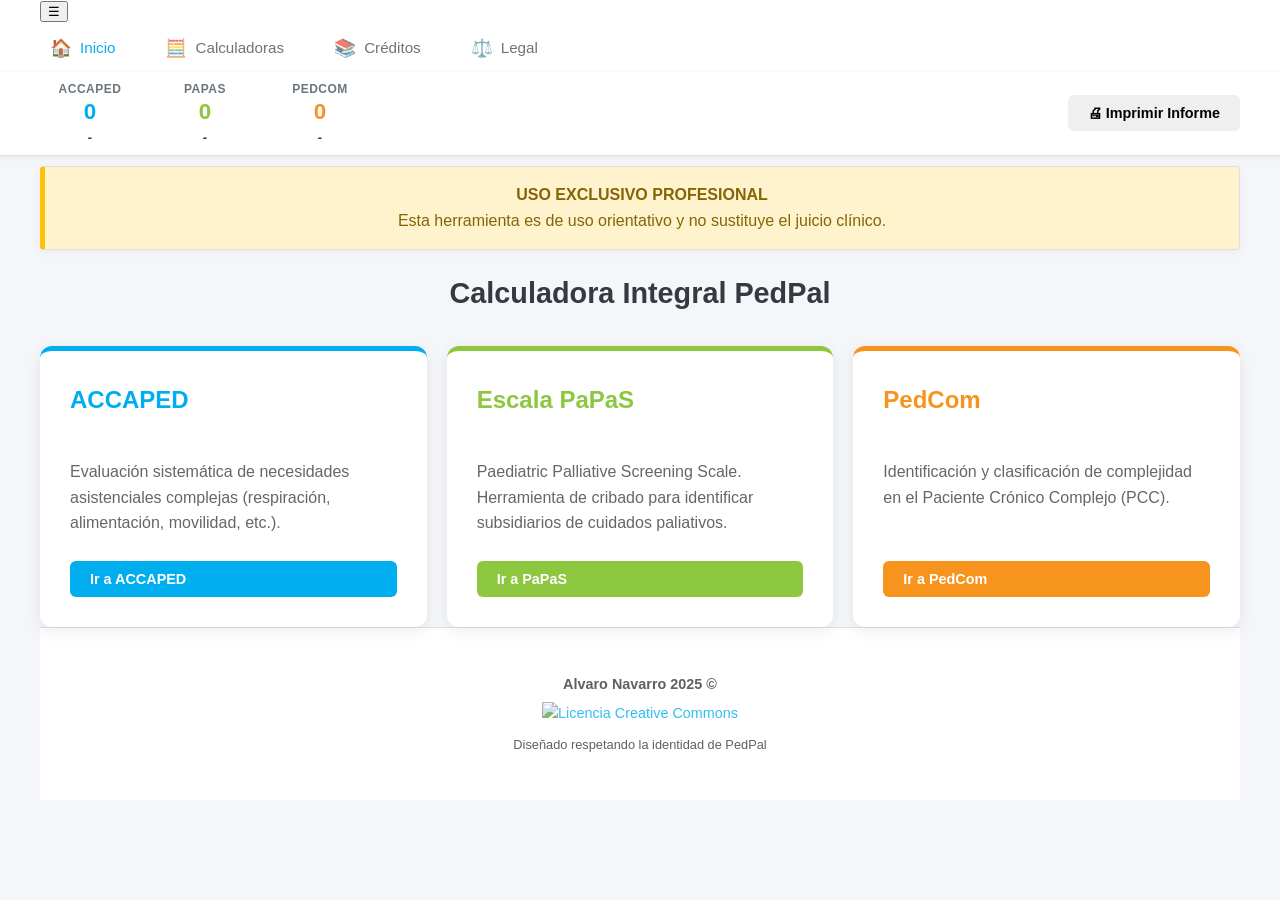
==== index.html @ 94ea48de "feat: Renovación completa de PedPal (Dashboard, Layout, Reportes)" ====
<!DOCTYPE html>
<html lang="es">

<head>
    <meta charset="UTF-8">
    <meta name="viewport" content="width=device-width, initial-scale=1.0">
    <title>Calculadora Integral PedPal</title>
    <link rel="stylesheet" href="css/style.css">
</head>

<body>

    <header class="main-header">
        <nav>
            <button class="mobile-toggle" id="menu-toggle">☰</button>
            <ul class="nav-menu">
                <li><a class="nav-link active" data-target="home"><span class="nav-icon">🏠</span> Inicio</a></li>
                <li><a class="nav-link" data-target="calculator"><span class="nav-icon">🧮</span> Calculadoras</a></li>
                <li><a class="nav-link" data-target="credits"><span class="nav-icon">📚</span> Créditos</a></li>
                <li><a class="nav-link" data-target="legal"><span class="nav-icon">⚖️</span> Legal</a></li>
            </ul>
        </nav>
    </header>

    <div class="app-container">
        <!-- TOP DASHBOARD (Replacing Sidebar) -->
        <div class="dashboard-bar">
            <div class="dash-item">
                <span class="dash-label">ACCAPED</span>
                <span class="dash-value" id="dash-acca-score">0</span>
                <span class="dash-interp" id="dash-acca-interp">-</span>
            </div>
            <div class="dash-item">
                <span class="dash-label">PaPaS</span>
                <span class="dash-value" id="dash-papas-score">0</span>
                <span class="dash-interp" id="dash-papas-interp">-</span>
            </div>
            <div class="dash-item">
                <span class="dash-label">PedCom</span>
                <span class="dash-value" id="dash-pedcom-score">0</span>
                <span class="dash-interp" id="dash-pedcom-interp">-</span>
            </div>
            <div class="dash-item action">
                <button class="btn btn-sm btn-light" onclick="printReport()">🖨 Imprimir Informe</button>
            </div>
        </div>
        <main class="main-content">

            <!-- SECTION: HOME -->
            <section id="home" class="section-container active">
                <div class="card disclaimer-box" style="text-align: center;">
                    <strong>USO EXCLUSIVO PROFESIONAL</strong><br>
                    Esta herramienta es de uso orientativo y no sustituye el juicio clínico.
                </div>

                <h1 class="page-title" style="text-align: center; margin-bottom: 30px;">Calculadora Integral PedPal</h1>

                <div class="home-grid">
                    <!-- Card 1 -->
                    <div class="scale-card acca">
                        <h3>ACCAPED</h3>
                        <p>Evaluación sistemática de necesidades asistenciales complejas (respiración, alimentación,
                            movilidad, etc.).</p>
                        <button class="btn btn-primary" onclick="goToScale('acca')">Ir a ACCAPED</button>
                    </div>

                    <!-- Card 2 -->
                    <div class="scale-card papas">
                        <h3>Escala PaPaS</h3>
                        <p>Paediatric Palliative Screening Scale. Herramienta de cribado para identificar subsidiarios
                            de cuidados paliativos.</p>
                        <button class="btn btn-success" onclick="goToScale('papas')">Ir a PaPaS</button>
                    </div>

                    <!-- Card 3 -->
                    <div class="scale-card pedcom">
                        <h3>PedCom</h3>
                        <p>Identificación y clasificación de complejidad en el Paciente Crónico Complejo (PCC).</p>
                        <button class="btn btn-primary" style="background-color: var(--warning); border:none;"
                            onclick="goToScale('pedcom')">Ir a PedCom</button>
                    </div>
                </div>
            </section>

            <!-- SECTION: CALCULATOR -->
            <section id="calculator" class="section-container">
                <h1 class="page-title">Calculadora Integral</h1>

                <!-- PATIENT DATA -->
                <div class="patient-form">
                    <div class="form-group">
                        <label>Nombre del Paciente</label>
                        <input type="text" id="pt_name" placeholder="Nombre o Iniciales">
                    </div>
                    <div class="form-group">
                        <label>NHC / ID</label>
                        <input type="text" id="pt_id" placeholder="Nº Historia Clínica">
                    </div>
                    <div class="form-group">
                        <label>Fecha Nacimiento</label>
                        <input type="date" id="pt_dob">
                    </div>
                    <div class="form-group">
                        <label>Evaluador</label>
                        <input type="text" id="evaluator" placeholder="Nombre del profesional">
                    </div>
                    <div class="form-group">
                        <label>Fecha Evaluación</label>
                        <input type="date" id="eval_date">
                    </div>
                </div>

                <!-- TABS -->
                <div class="calc-tabs">
                    <button class="calc-tab-btn active" data-target="acca">ACCA PED</button>
                    <button class="calc-tab-btn" data-target="papas">Escala PaPaS</button>
                    <button class="calc-tab-btn" data-target="pedcom">PedCom Ampliada</button>
                </div>

                <!-- CONTENT: ACCA -->
                <div id="acca-wrapper" class="calc-content active">
                    <div id="acca-view"></div>

                    <!-- Report Footer ACCA -->
                    <div id="acca-report-footer" class="report-result-box" style="display:none;">
                        <h4>Resultado ACCAPED</h4>
                        <div class="report-score" id="report-acca-score">-</div>
                        <div class="report-interp" id="report-acca-interp">-</div>
                    </div>

                    <div class="actions" style="margin-top: 20px; justify-content: flex-end;">
                        <button class="btn btn-secondary" onclick="resetScale('acca')">Limpiar ACCA</button>
                    </div>
                </div>

                <!-- CONTENT: PaPaS -->
                <div id="papas-wrapper" class="calc-content">
                    <div id="papas-view"></div>

                    <!-- Report Footer PaPaS -->
                    <div id="papas-report-footer" class="report-result-box" style="display:none;">
                        <h4>Resultado PaPaS</h4>
                        <div class="report-score" id="report-papas-score">-</div>
                        <div class="report-interp" id="report-papas-interp">-</div>
                    </div>

                    <div class="actions" style="margin-top: 20px; justify-content: flex-end;">
                        <button class="btn btn-secondary" onclick="resetScale('papas')">Limpiar PaPaS</button>
                    </div>
                </div>

                <!-- CONTENT: PedCom -->
                <div id="pedcom-wrapper" class="calc-content">
                    <div id="pedcom-phase1"></div>

                    <div id="phase-2-container">
                        <div class="phase-notice">
                            PACIENTE IDENTIFICADO COMO CRÓNICO COMPLEJO (Puntuación ≥ 6.5).<br>
                            Complete los siguientes ítems para establecer el grado de complejidad.
                        </div>
                        <div id="pedcom-phase2"></div>
                    </div>

                    <!-- Report Footer PedCom -->
                    <div id="pedcom-report-footer" class="report-result-box" style="display:none;">
                        <h4>Resultado PedCom</h4>
                        <div class="report-score" id="report-pedcom-score">-</div>
                        <div class="report-interp" id="report-pedcom-interp">-</div>
                    </div>

                    <div class="actions" style="margin-top: 20px; justify-content: flex-end;">
                        <button class="btn btn-secondary" onclick="resetScale('pedcom')">Limpiar PedCom</button>
                    </div>
                </div>

                <!-- Disclamer in calculator -->
                <div style="margin-top: 30px; font-size: 0.8rem; color: #999; text-align: center;">
                    * Los resultados de estas calculadoras son orientativos y deben ser interpretados por un profesional
                    sanitario en el contexto clínico del paciente.
                </div>

            </section>

            <!-- SECTION: CREDITS -->
            <section id="credits" class="section-container">
                <h1 class="page-title">Créditos y Bibliografía</h1>
                <div class="card">
                    <h3>Bibliografía</h3>
                    <ul class="credits-list">
                        <li>
                            <strong>ACCAPED:</strong> Benini F, et al. <em>"Accertamento dei bisogni
                                Clinico-Assistenziali Complessi in PEDiatria"</em>. Validación italiana de herramienta
                            de evaluación de complejidad asistencial.
                        </li>
                        <li>
                            <strong>PaPaS Scale:</strong> Bergstraesser E, et al. <em>"Paediatric Palliative Screening
                                Scale (PaPaS Scale): Assessment of palliative care needs in children with life-limiting
                                diseases"</em>.
                        </li>
                        <li>
                            <strong>PedCom Ampliada:</strong> Basado en tesis doctoral y publicaciones en <em>Anales de
                                Pediatría</em> sobre la identificación y clasificación de pacientes crónicos complejos
                            pediátricos.
                        </li>
                    </ul>

                    <hr style="border: 0; border-top: 1px solid var(--border); margin: 20px 0;">

                    <h3>Licencia</h3>
                    <p>Esta aplicación es una obra derivada para uso profesional y docente.</p>
                    <p>
                        <a rel="license" href="http://creativecommons.org/licenses/by-nc/4.0/">
                            <img alt="Licencia de Creative Commons" style="border-width:0"
                                src="https://i.creativecommons.org/l/by-nc/4.0/88x31.png" />
                        </a><br />
                        Este obra está bajo una <a rel="license"
                            href="http://creativecommons.org/licenses/by-nc/4.0/">licencia de Creative Commons
                            Reconocimiento-NoComercial 4.0 Internacional</a>.
                    </p>
                    <p><strong>Autor de la adaptación digital:</strong> Alvaro Navarro</p>
                </div>
            </section>

            <!-- SECTION: LEGAL -->
            <section id="legal" class="section-container">
                <h1 class="page-title">Aviso Legal y Clínico</h1>
                <div class="card disclaimer-box">
                    <strong>AVISO IMPORTANTE:</strong>
                    <p style="margin-bottom: 0;">El uso de esta aplicación está destinado exclusivamente a profesionales
                        sanitarios. La información y los cálculos proporcionados tienen carácter meramente orientativo y
                        no sustituyen en ningún caso el juicio clínico profesional ni el diagnóstico médico. El autor no
                        se hace responsable del uso inadecuado de esta herramienta ni de las decisiones clínicas tomadas
                        en base a sus resultados.</p>
                </div>
                <div class="card">
                    <h3>Identidad Corporativa</h3>
                    <p>El diseño de esta aplicación respeta la identidad visual de <strong>PedPal</strong> (Sociedad
                        Española de Cuidados Paliativos Pediátricos), utilizando su paleta de colores corporativa para
                        facilitar su integración en entornos profesionales asociados.</p>
                </div>
            </section>

            <!-- Footer inside Main Content for Full Width flow or outside? CSS has .main-footer inside body usually. Let's place it after main content div but inside app-container or main-content? -->
            <footer class="main-footer">
                <p><strong>Alvaro Navarro 2025 ©</strong></p>
                <p>
                    <a rel="license" href="http://creativecommons.org/licenses/by-nc/4.0/"
                        style="display: inline-block; vertical-align: middle;">
                        <img alt="Licencia Creative Commons" style="border-width:0"
                            src="https://i.creativecommons.org/l/by-nc/4.0/88x31.png" />
                    </a>
                </p>
                <p style="font-size: 0.8rem; margin-top: 10px;">Diseñado respetando la identidad de PedPal</p>
            </footer>

        </main>
    </div>

    <!-- SCRIPTS -->
    <script src="js/data.js"></script>
    <script src="js/app.js"></script>
</body>

</html>
---- css/style.css ----
:root {
    --primary: #00AEEF;
    /* Blue */
    --secondary: #8DC63F;
    /* Green */
    --accent: #EC008C;
    /* Fuchsia */
    --warning: #F7941D;
    /* Orange */
    --text-color: #343a40;
    /* Dark Grey Minimalist */

    --light: #fdfdfd;
    --border: #e0e0e0;
    --white: #ffffff;
    --success: #8DC63F;
    --danger: #EC008C;
}

* {
    box-sizing: border-box;
}

body {
    font-family: 'Segoe UI', Tahoma, Geneva, Verdana, sans-serif;
    background-color: #f4f6f9;
    margin: 0;
    padding: 0;
    color: var(--text-color);
    line-height: 1.6;
    min-height: 100vh;
    display: flex;
    flex-direction: column;
    overflow-x: hidden;
}

.app-container {
    display: flex;
    flex-direction: column;
    flex: 1;
    width: 100%;
}

/* --- TOP HEADER --- */
.main-header {
    background-color: var(--white);
    padding: 0 40px;
    display: flex;
    align-items: center;
    height: 70px;
    position: sticky;
    top: 0;
    z-index: 1000;
    box-shadow: 0 1px 3px rgba(0, 0, 0, 0.05);
    /* Minimal shadow */
}

/* --- NAV MENU --- */
.nav-menu {
    display: flex;
    list-style: none;
    padding: 0;
    margin: 0;
    align-items: center;
    gap: 30px;
    /* More space */
}

.nav-link {
    display: flex;
    align-items: center;
    text-decoration: none;
    color: var(--text-color);
    font-weight: 500;
    font-size: 0.95rem;
    padding: 10px;
    gap: 8px;
    transition: opacity 0.2s;
    opacity: 0.7;
}

.nav-link:hover,
.nav-link.active {
    opacity: 1;
    color: var(--primary);
    background: transparent;
}

.nav-icon {
    font-size: 1.1rem;
}

/* --- TOP DASHBOARD --- */
.dashboard-bar {
    background-color: var(--white);
    display: flex;
    align-items: center;
    justify-content: space-around;
    padding: 10px 40px;
    border-bottom: 1px solid var(--border);
    position: sticky;
    top: 70px;
    /* Below header */
    z-index: 900;
    box-shadow: 0 2px 5px rgba(0, 0, 0, 0.05);
    flex-wrap: wrap;
    gap: 15px;
}

.dash-item {
    display: flex;
    flex-direction: column;
    align-items: center;
    min-width: 100px;
}

.dash-item.action {
    margin-left: auto;
}

.dash-label {
    font-size: 0.75rem;
    text-transform: uppercase;
    color: #6c757d;
    font-weight: 700;
    letter-spacing: 0.5px;
}

.dash-value {
    font-size: 1.4rem;
    font-weight: 800;
    color: var(--text-color);
    line-height: 1.2;
}

.dash-interp {
    font-size: 0.8rem;
    font-weight: 600;
    margin-top: 4px;
    max-width: 250px;
    /* Increased width */
    text-align: center;
    line-height: 1.2;
    /* Removed truncation properties to allow full text */
}

/* --- REPORT RESULT BOX --- */
.report-result-box {
    margin-top: 30px;
    padding: 20px;
    border: 2px solid var(--border);
    border-radius: 8px;
    background-color: #f8f9fa;
    text-align: center;
    page-break-inside: avoid;
    /* Keep together in print */
}

.report-result-box h4 {
    margin: 0 0 10px 0;
    color: #666;
    text-transform: uppercase;
    font-size: 0.9rem;
}

.report-score {
    font-size: 2.5rem;
    font-weight: 800;
    line-height: 1;
    margin-bottom: 5px;
}

.report-interp {
    font-size: 1.1rem;
    font-weight: 700;
}

/* Colors for dashboard values */
#dash-acca-score {
    color: var(--primary);
}

#dash-papas-score {
    color: var(--secondary);
}

#dash-pedcom-score {
    color: var(--warning);
}

/* --- MAIN CONTENT --- */
/* --- MAIN CONTENT --- */
.main-content {
    flex: 1;
    padding: 10px 40px;
    /* Minimal top padding */
    max-width: 1300px;
    /* Wide enough for 3 cards */
    margin: 0 auto;
    overflow-y: auto;
}



.section-container {
    display: none;
    animation: fadeIn 0.3s ease-in-out;
}

.section-container.active {
    display: block;
}

@keyframes fadeIn {
    from {
        opacity: 0;
        transform: translateY(10px);
    }

    to {
        opacity: 1;
        transform: translateY(0);
    }
}

h1.page-title {
    margin-top: 0;
    margin-bottom: 10px;
    color: var(--tertiary);
}

p.page-subtitle {
    color: #6c757d;
    margin-bottom: 30px;
}

/* --- CARDS --- */
.card {
    background: var(--white);
    border-radius: 8px;
    box-shadow: 0 2px 10px rgba(0, 0, 0, 0.05);
    padding: 25px;
    margin-bottom: 25px;
    border: 1px solid var(--border);
}

/* --- CALCULATOR TABS --- */
.calc-tabs {
    display: flex;
    margin-bottom: 20px;
    border-bottom: 1px solid var(--border);
    gap: 10px;
}

.calc-tab-btn {
    padding: 10px 20px;
    border: none;
    background: transparent;
    font-weight: 600;
    color: #6c757d;
    cursor: pointer;
    border-bottom: 3px solid transparent;
    transition: all 0.2s;
    font-size: 1rem;
}

.calc-tab-btn:hover {
    color: var(--text-color);
}

.calc-tab-btn.active {
    color: var(--primary);
    border-bottom-color: var(--primary);
}

.calc-tab-btn[data-target="papas"].active {
    color: var(--secondary);
    border-bottom-color: var(--secondary);
}

.calc-tab-btn[data-target="pedcom"].active {
    color: var(--tertiary);
    border-bottom-color: var(--tertiary);
}

.calc-content {
    display: none;
}

.calc-content.active {
    display: block;
}

/* --- SCALE ITEMS --- */
.scale-header {
    background-color: var(--primary);
    color: white;
    padding: 12px 20px;
    border-radius: 6px 6px 0 0;
    font-weight: 700;
    font-size: 1rem;
}

#papas-container .scale-header {
    background-color: var(--secondary);
}

#pedcom-container .scale-header {
    background-color: var(--tertiary);
}

.scale-box {
    border: 1px solid var(--border);
    border-radius: 8px;
    margin-bottom: 20px;
    background: white;
    box-shadow: 0 2px 5px rgba(0, 0, 0, 0.03);
}

.item-row {
    padding: 15px 20px;
    border-bottom: 1px solid #f1f1f1;
    cursor: pointer;
    transition: background 0.2s;
    display: flex;
    align-items: center;
    /* Fix alignment */
    position: relative;
    overflow: hidden;
    /* Contain content */
}

.item-row:last-child {
    border-bottom: none;
    border-radius: 0 0 6px 6px;
}

.item-row:hover {
    background-color: #f8f9fa;
}

.item-row label {
    display: flex;
    width: 100%;
    cursor: pointer;
    align-items: flex-start;
}

.item-row input {
    margin-top: 5px;
    margin-right: 15px;
    transform: scale(1.3);
    accent-color: var(--primary);
}

/* Custom accent colors per scale */
#acca-view .item-row input {
    accent-color: var(--primary);
}

#papas-view .item-row input {
    accent-color: var(--secondary);
}

#pedcom-view .item-row input {
    accent-color: var(--tertiary);
}

.item-text {
    flex-grow: 1;
    font-size: 0.95rem;
}

.badge-score {
    margin-left: 15px;
    background: #e9ecef;
    padding: 4px 10px;
    border-radius: 20px;
    font-size: 0.8rem;
    font-weight: 700;
    color: #495057;
    min-width: 30px;
    text-align: center;
}

.item-row.selected {
    background-color: #e7f1ff;
    /* Default selection */
}

/* Specific selection colors */
#acca-view .item-row.selected {
    background-color: #cfe2ff;
}

#papas-view .item-row.selected {
    background-color: #e6fffa;
}

#pedcom-view .item-row.selected {
    background-color: #e2e6ea;
}

/* --- PHASE 2 PEDCOM container --- */
#phase-2-container {
    display: none;
    border: 2px solid var(--tertiary);
    border-radius: 8px;
    margin-top: 30px;
    background-color: #fff;
    overflow: hidden;
}

.phase-notice {
    background-color: var(--tertiary);
    color: white;
    padding: 15px;
    text-align: center;
    font-weight: bold;
}

/* --- RESULTS STICKY FOOTER --- */
.results-footer {
    position: sticky;
    bottom: 20px;
    background: white;
    padding: 20px;
    border-radius: 8px;
    box-shadow: 0 5px 20px rgba(0, 0, 0, 0.15);
    border: 1px solid var(--border);
    display: flex;
    justify-content: space-between;
    align-items: center;
    margin-top: 40px;
    z-index: 100;
}

.result-info {
    display: flex;
    flex-direction: column;
}

.result-label {
    font-size: 0.9rem;
    color: #6c757d;
    text-transform: uppercase;
    letter-spacing: 0.5px;
}

.result-value {
    font-size: 2.5rem;
    font-weight: 800;
    line-height: 1;
}

.result-interp {
    font-weight: 600;
    margin-top: 5px;
    font-size: 1.1rem;
}

.actions {
    display: flex;
    gap: 10px;
}

.btn {
    padding: 10px 20px;
    border: none;
    border-radius: 6px;
    font-weight: 700;
    cursor: pointer;
    font-size: 0.9rem;
    transition: 0.2s;
    display: flex;
    align-items: center;
    gap: 8px;
}

.btn-secondary {
    background-color: #e9ecef;
    color: var(--text-color);
}

.btn-secondary:hover {
    background-color: #dee2e6;
}

.btn-primary {
    background-color: var(--primary);
    color: white;
}

.btn-primary:hover {
    background-color: #0087bb;
}

.btn-success {
    background-color: var(--secondary);
    color: white;
}

.btn-success:hover {
    background-color: #7ab332;
}

/* --- PAGE TITLE --- */
h1.page-title {
    margin-top: 0;
    margin-bottom: 20px;
    /* Reduced from 30px */
    color: var(--tertiary);
    font-size: 1.8rem;
    /* Slightly smaller to save space */
}

/* --- HOME GRID --- */
.home-grid {
    display: grid;
    grid-template-columns: repeat(3, 1fr);
    /* Force 3 columns */
    gap: 20px;
    /* Slightly tighter gap */
    margin-top: 20px;
}

/* Responsive Grid for smaller screens */
@media (max-width: 1024px) {
    .home-grid {
        grid-template-columns: repeat(auto-fit, minmax(250px, 1fr));
    }
}

.scale-card {
    background: white;
    border-radius: 12px;
    padding: 30px;
    box-shadow: 0 4px 15px rgba(0, 0, 0, 0.08);
    border-top: 5px solid var(--border);
    transition: transform 0.2s, box-shadow 0.2s;
    display: flex;
    flex-direction: column;
}

.scale-card:hover {
    transform: translateY(-5px);
    box-shadow: 0 10px 25px rgba(0, 0, 0, 0.12);
}

.scale-card h3 {
    margin-top: 0;
    color: var(--text-color);
    font-size: 1.5rem;
    /* Larger */
}

.scale-card p {
    flex-grow: 1;
    color: #666;
    margin-bottom: 25px;
}

/* Colors for Scale Cards */
.scale-card.acca {
    border-top-color: var(--primary);
}

.scale-card.acca h3 {
    color: var(--primary);
}

.scale-card.papas {
    border-top-color: var(--secondary);
}

.scale-card.papas h3 {
    color: var(--secondary);
}

.scale-card.pedcom {
    border-top-color: var(--warning);
}

.scale-card.pedcom h3 {
    color: var(--warning);
}

/* --- FOOTER --- */
/* --- FOOTER --- */
.main-footer {
    background-color: var(--white);
    color: var(--text-color);
    padding: 40px 20px;
    text-align: center;
    border-top: 1px solid var(--border);
    font-size: 0.9rem;
}

.main-footer a {
    color: var(--primary);
    text-decoration: none;
}

.main-footer p {
    opacity: 0.8;
    margin: 5px 0;
}

/* --- MOBILE RESPONSIVE --- */
@media (max-width: 768px) {
    .nav-menu {
        display: none;
        position: absolute;
        top: 70px;
        left: 0;
        right: 0;
        background: white;
        flex-direction: column;
        padding: 20px;
        box-shadow: 0 5px 10px rgba(0, 0, 0, 0.1);
        align-items: flex-start;
    }

    .nav-menu.active {
        display: flex;
    }

    .nav-link {
        flex-direction: row;
        width: 100%;
        padding: 15px;
        font-size: 1rem;
        gap: 15px;
    }

    .mobile-toggle {
        display: block;
    }
}

.patient-form {
    display: grid;
    grid-template-columns: repeat(auto-fit, minmax(200px, 1fr));
    gap: 20px;
    background: #f8f9fa;
    padding: 20px;
    border-radius: 8px;
    margin-bottom: 30px;
    border: 1px solid var(--border);
}

.form-group {
    display: flex;
    flex-direction: column;
}

.form-group label {
    margin-bottom: 8px;
    font-size: 0.85rem;
    font-weight: 700;
    color: #6c757d;
}

.form-group input {
    padding: 10px;
    border: 1px solid #ced4da;
    border-radius: 4px;
    font-size: 1rem;
}

/* --- DISCLOSURE / CREDITS --- */
.disclaimer-box {
    background-color: #fff3cd;
    color: #856404;
    padding: 15px;
    border-left: 5px solid #ffc107;
    border-radius: 4px;
    margin-bottom: 20px;
}

.credits-list li {
    margin-bottom: 10px;
}

/* --- MOBILE RESPONSIVE --- */
.mobile-header {
    display: none;
    padding: 15px;
    background: white;
    border-bottom: 1px solid var(--border);
    justify-content: space-between;
    align-items: center;
}

.menu-toggle {
    background: none;
    border: none;
    font-size: 1.5rem;
    cursor: pointer;
}

@media (max-width: 768px) {
    .app-container {
        flex-direction: column;
    }

    .sidebar {
        display: none;
        position: fixed;
        z-index: 1000;
        width: 80%;
        max-width: 300px;
        box-shadow: 2px 0 10px rgba(0, 0, 0, 0.1);
    }

    .sidebar.open {
        display: flex;
    }

    .mobile-header {
        display: flex;
    }

    .main-content {
        padding: 15px;
    }

    .results-footer {
        flex-direction: column;
        gap: 15px;
        text-align: center;
        bottom: 0px;
        border-radius: 8px 8px 0 0;
    }

    .result-info {
        align-items: center;
    }

    .calc-tabs {
        overflow-x: auto;
    }

    .item-row {
        align-items: flex-start;
    }

    .item-row input {
        margin-top: 5px;
    }
}

/* --- PRINT --- */
@media print {

    .main-header,
    .btn,
    .calc-tabs,
    .mobile-toggle,
    .main-footer {
        display: none !important;
    }

    .dashboard-bar {
        position: static;
        box-shadow: none;
        border-bottom: 2px solid black;
        justify-content: space-between;
    }

    .app-container,
    .main-content {
        display: block;
        width: 100%;
        margin: 0;
        padding: 0;
        max-width: none;
    }

    .section-container {
        display: none;
    }

    .section-container.active {
        display: block;
    }

    .card,
    .patient-form {
        box-shadow: none;
        border: none;
        padding: 0;
    }

    .patient-form {
        border-bottom: 2px solid black;
        margin-bottom: 20px;
    }

    .results-footer {
        position: static;
        box-shadow: none;
        border: 2px solid black;
        margin-top: 20px;
    }

    .item-row {
        display: none;
        /* Hide unchecked */
        border: none;
        padding: 5px 0;
    }

    .item-row.selected {
        display: flex;
        background-color: transparent !important;
        font-weight: bold;
    }

    .item-row input {
        display: none;
    }

    .scale-box {
        border: none;
        margin-bottom: 10px;
    }

    .scale-header {
        background: #eee !important;
        color: black !important;
        border-bottom: 1px solid black;
        padding: 5px 0;
    }
}
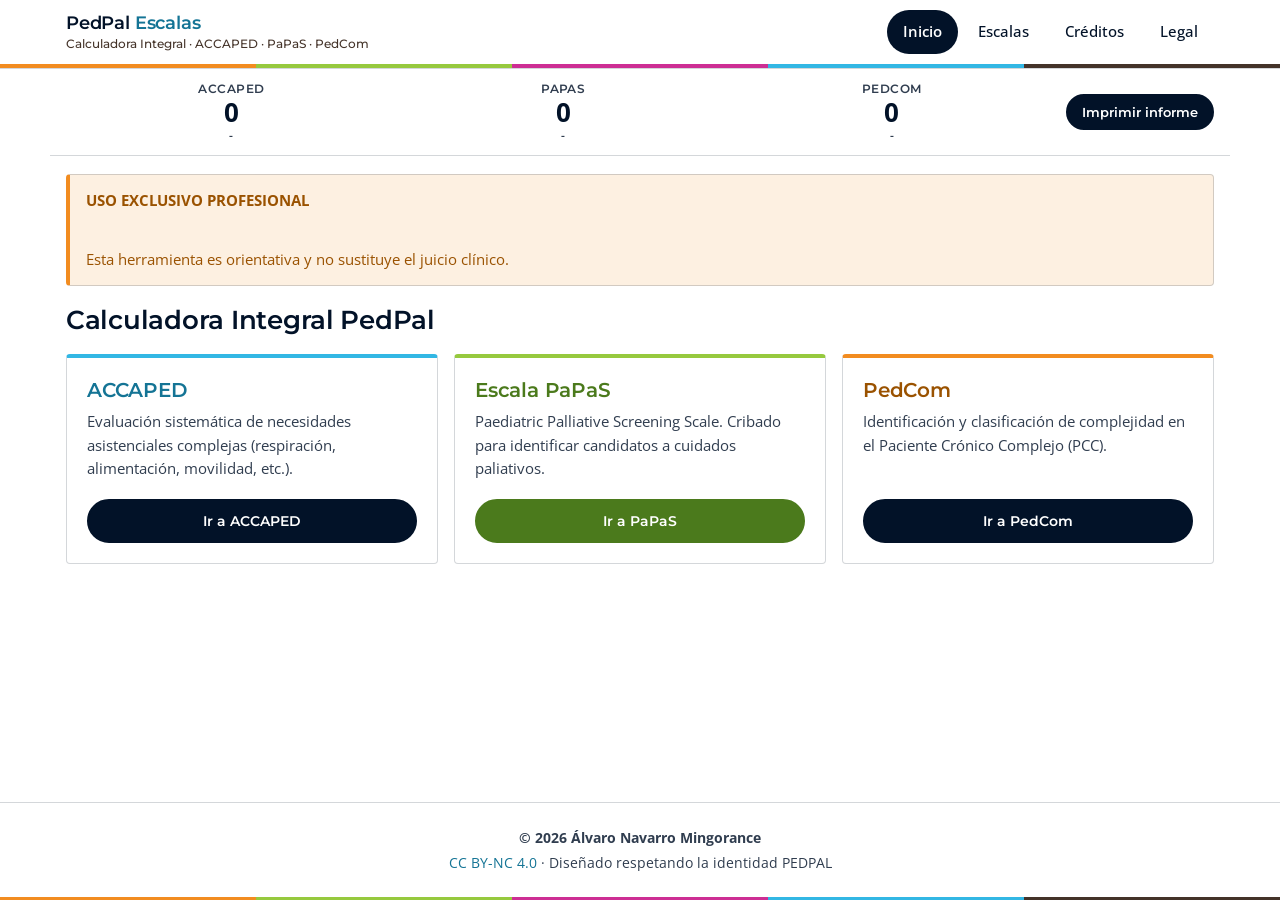
==== commit 1203ad8b: "Rediseño PEDPAL + PWA instalable Reskin visual aplicando sistema de identidad PEDPAL sobre la Calcul" ====
--- a/index.html
+++ b/index.html
@@ -3,262 +3,335 @@
 
 <head>
     <meta charset="UTF-8">
-    <meta name="viewport" content="width=device-width, initial-scale=1.0">
+    <meta name="viewport" content="width=device-width, initial-scale=1.0, viewport-fit=cover">
+    <meta name="theme-color" content="#ffffff">
+    <meta name="color-scheme" content="light">
+    <meta name="author" content="Álvaro Navarro Mingorance">
+    <meta name="description" content="Calculadora Integral PedPal — ACCAPED, Escala PaPaS y PedCom Ampliada para cuidados paliativos pediátricos.">
+
+    <!-- PWA -->
+    <link rel="manifest" href="./manifest.webmanifest">
+    <link rel="icon" href="./icon.svg" type="image/svg+xml">
+    <link rel="icon" href="./favicon-32.png" sizes="32x32" type="image/png">
+    <link rel="apple-touch-icon" href="./apple-touch-icon.png">
+    <meta name="apple-mobile-web-app-capable" content="yes">
+    <meta name="mobile-web-app-capable" content="yes">
+    <meta name="apple-mobile-web-app-status-bar-style" content="default">
+    <meta name="apple-mobile-web-app-title" content="PedPal Escalas">
+
+    <!-- Fuentes PEDPAL -->
+    <link rel="preconnect" href="https://fonts.googleapis.com">
+    <link rel="preconnect" href="https://fonts.gstatic.com" crossorigin>
+    <link rel="stylesheet" href="https://fonts.googleapis.com/css2?family=Montserrat:wght@500;600&family=Open+Sans:ital,wght@0,400;0,600;0,700;1,400&display=swap">
+
     <title>Calculadora Integral PedPal</title>
     <link rel="stylesheet" href="css/style.css">
 </head>
 
 <body>
 
-    <header class="main-header">
-        <nav>
-            <button class="mobile-toggle" id="menu-toggle">☰</button>
-            <ul class="nav-menu">
-                <li><a class="nav-link active" data-target="home"><span class="nav-icon">🏠</span> Inicio</a></li>
-                <li><a class="nav-link" data-target="calculator"><span class="nav-icon">🧮</span> Calculadoras</a></li>
-                <li><a class="nav-link" data-target="credits"><span class="nav-icon">📚</span> Créditos</a></li>
-                <li><a class="nav-link" data-target="legal"><span class="nav-icon">⚖️</span> Legal</a></li>
-            </ul>
-        </nav>
+    <!-- CABECERA STICKY + franja -->
+    <header class="pp-header">
+        <div class="wrap">
+            <div class="bar">
+                <a class="brand" href="#home" aria-label="Inicio PedPal Escalas">
+                    <h1>PedPal<span> Escalas</span></h1>
+                    <p>Calculadora Integral · ACCAPED · PaPaS · PedCom</p>
+                </a>
+                <nav class="pp-top-nav" aria-label="Secciones principales">
+                    <ul>
+                        <li><a class="nav-link active" href="#home" data-target="home">Inicio</a></li>
+                        <li><a class="nav-link" href="#calculator" data-target="calculator">Escalas</a></li>
+                        <li><a class="nav-link" href="#credits" data-target="credits">Créditos</a></li>
+                        <li><a class="nav-link" href="#legal" data-target="legal">Legal</a></li>
+                    </ul>
+                </nav>
+            </div>
+        </div>
+        <div class="franja" aria-hidden="true">
+            <i></i><i></i><i></i><i></i><i></i>
+        </div>
     </header>
 
-    <div class="app-container">
-        <!-- TOP DASHBOARD (Replacing Sidebar) -->
-        <div class="dashboard-bar">
-            <div class="dash-item">
-                <span class="dash-label">ACCAPED</span>
-                <span class="dash-value" id="dash-acca-score">0</span>
-                <span class="dash-interp" id="dash-acca-interp">-</span>
-            </div>
-            <div class="dash-item">
-                <span class="dash-label">PaPaS</span>
-                <span class="dash-value" id="dash-papas-score">0</span>
-                <span class="dash-interp" id="dash-papas-interp">-</span>
-            </div>
-            <div class="dash-item">
-                <span class="dash-label">PedCom</span>
-                <span class="dash-value" id="dash-pedcom-score">0</span>
-                <span class="dash-interp" id="dash-pedcom-interp">-</span>
-            </div>
-            <div class="dash-item action">
-                <button class="btn btn-sm btn-light" onclick="printReport()">🖨 Imprimir Informe</button>
-            </div>
-        </div>
-        <main class="main-content">
+    <!-- DASHBOARD bar con scores -->
+    <div class="dashboard-bar" role="region" aria-label="Resumen de puntuaciones">
+        <div class="dash-item">
+            <span class="dash-label">ACCAPED</span>
+            <span class="dash-value" id="dash-acca-score">0</span>
+            <span class="dash-interp" id="dash-acca-interp">-</span>
+        </div>
+        <div class="dash-item">
+            <span class="dash-label">PaPaS</span>
+            <span class="dash-value" id="dash-papas-score">0</span>
+            <span class="dash-interp" id="dash-papas-interp">-</span>
+        </div>
+        <div class="dash-item">
+            <span class="dash-label">PedCom</span>
+            <span class="dash-value" id="dash-pedcom-score">0</span>
+            <span class="dash-interp" id="dash-pedcom-interp">-</span>
+        </div>
+        <div class="dash-item action">
+            <button class="btn btn-sm btn-primary" onclick="printReport()">Imprimir informe</button>
+        </div>
+    </div>
+
+    <main class="pp-main">
+        <div class="wrap">
 
             <!-- SECTION: HOME -->
-            <section id="home" class="section-container active">
-                <div class="card disclaimer-box" style="text-align: center;">
+            <section id="home" class="section-container active" aria-labelledby="home-title">
+                <div class="card disclaimer-box">
                     <strong>USO EXCLUSIVO PROFESIONAL</strong><br>
-                    Esta herramienta es de uso orientativo y no sustituye el juicio clínico.
-                </div>
-
-                <h1 class="page-title" style="text-align: center; margin-bottom: 30px;">Calculadora Integral PedPal</h1>
+                    Esta herramienta es orientativa y no sustituye el juicio clínico.
+                </div>
+
+                <h1 class="page-title" id="home-title">Calculadora Integral PedPal</h1>
 
                 <div class="home-grid">
-                    <!-- Card 1 -->
                     <div class="scale-card acca">
                         <h3>ACCAPED</h3>
-                        <p>Evaluación sistemática de necesidades asistenciales complejas (respiración, alimentación,
-                            movilidad, etc.).</p>
+                        <p>Evaluación sistemática de necesidades asistenciales complejas
+                            (respiración, alimentación, movilidad, etc.).</p>
                         <button class="btn btn-primary" onclick="goToScale('acca')">Ir a ACCAPED</button>
                     </div>
 
-                    <!-- Card 2 -->
                     <div class="scale-card papas">
                         <h3>Escala PaPaS</h3>
-                        <p>Paediatric Palliative Screening Scale. Herramienta de cribado para identificar subsidiarios
-                            de cuidados paliativos.</p>
+                        <p>Paediatric Palliative Screening Scale. Cribado para identificar
+                            candidatos a cuidados paliativos.</p>
                         <button class="btn btn-success" onclick="goToScale('papas')">Ir a PaPaS</button>
                     </div>
 
-                    <!-- Card 3 -->
                     <div class="scale-card pedcom">
                         <h3>PedCom</h3>
-                        <p>Identificación y clasificación de complejidad en el Paciente Crónico Complejo (PCC).</p>
-                        <button class="btn btn-primary" style="background-color: var(--warning); border:none;"
-                            onclick="goToScale('pedcom')">Ir a PedCom</button>
+                        <p>Identificación y clasificación de complejidad en el
+                            Paciente Crónico Complejo (PCC).</p>
+                        <button class="btn btn-primary" onclick="goToScale('pedcom')">Ir a PedCom</button>
                     </div>
                 </div>
             </section>
 
             <!-- SECTION: CALCULATOR -->
-            <section id="calculator" class="section-container">
-                <h1 class="page-title">Calculadora Integral</h1>
-
-                <!-- PATIENT DATA -->
+            <section id="calculator" class="section-container" aria-labelledby="calc-title">
+                <h1 class="page-title" id="calc-title">Calculadora Integral</h1>
+
                 <div class="patient-form">
                     <div class="form-group">
-                        <label>Nombre del Paciente</label>
-                        <input type="text" id="pt_name" placeholder="Nombre o Iniciales">
-                    </div>
-                    <div class="form-group">
-                        <label>NHC / ID</label>
-                        <input type="text" id="pt_id" placeholder="Nº Historia Clínica">
-                    </div>
-                    <div class="form-group">
-                        <label>Fecha Nacimiento</label>
+                        <label for="pt_name">Nombre del paciente</label>
+                        <input type="text" id="pt_name" placeholder="Nombre o iniciales">
+                    </div>
+                    <div class="form-group">
+                        <label for="pt_id">NHC / ID</label>
+                        <input type="text" id="pt_id" placeholder="Nº historia clínica">
+                    </div>
+                    <div class="form-group">
+                        <label for="pt_dob">Fecha nacimiento</label>
                         <input type="date" id="pt_dob">
                     </div>
                     <div class="form-group">
-                        <label>Evaluador</label>
+                        <label for="evaluator">Evaluador</label>
                         <input type="text" id="evaluator" placeholder="Nombre del profesional">
                     </div>
                     <div class="form-group">
-                        <label>Fecha Evaluación</label>
+                        <label for="eval_date">Fecha evaluación</label>
                         <input type="date" id="eval_date">
                     </div>
                 </div>
 
-                <!-- TABS -->
-                <div class="calc-tabs">
-                    <button class="calc-tab-btn active" data-target="acca">ACCA PED</button>
-                    <button class="calc-tab-btn" data-target="papas">Escala PaPaS</button>
-                    <button class="calc-tab-btn" data-target="pedcom">PedCom Ampliada</button>
-                </div>
-
-                <!-- CONTENT: ACCA -->
+                <div class="calc-tabs" role="tablist" aria-label="Escalas disponibles">
+                    <button class="calc-tab-btn active" data-target="acca" type="button">ACCAPED</button>
+                    <button class="calc-tab-btn" data-target="papas" type="button">Escala PaPaS</button>
+                    <button class="calc-tab-btn" data-target="pedcom" type="button">PedCom Ampliada</button>
+                </div>
+
                 <div id="acca-wrapper" class="calc-content active">
                     <div id="acca-view"></div>
 
-                    <!-- Report Footer ACCA -->
                     <div id="acca-report-footer" class="report-result-box" style="display:none;">
                         <h4>Resultado ACCAPED</h4>
                         <div class="report-score" id="report-acca-score">-</div>
                         <div class="report-interp" id="report-acca-interp">-</div>
                     </div>
 
-                    <div class="actions" style="margin-top: 20px; justify-content: flex-end;">
-                        <button class="btn btn-secondary" onclick="resetScale('acca')">Limpiar ACCA</button>
-                    </div>
-                </div>
-
-                <!-- CONTENT: PaPaS -->
+                    <div class="actions" style="margin-top: 16px; justify-content: flex-end;">
+                        <button class="btn btn-secondary btn-sm" onclick="resetScale('acca')" type="button">Limpiar ACCAPED</button>
+                    </div>
+                </div>
+
                 <div id="papas-wrapper" class="calc-content">
                     <div id="papas-view"></div>
 
-                    <!-- Report Footer PaPaS -->
                     <div id="papas-report-footer" class="report-result-box" style="display:none;">
                         <h4>Resultado PaPaS</h4>
                         <div class="report-score" id="report-papas-score">-</div>
                         <div class="report-interp" id="report-papas-interp">-</div>
                     </div>
 
-                    <div class="actions" style="margin-top: 20px; justify-content: flex-end;">
-                        <button class="btn btn-secondary" onclick="resetScale('papas')">Limpiar PaPaS</button>
-                    </div>
-                </div>
-
-                <!-- CONTENT: PedCom -->
+                    <div class="actions" style="margin-top: 16px; justify-content: flex-end;">
+                        <button class="btn btn-secondary btn-sm" onclick="resetScale('papas')" type="button">Limpiar PaPaS</button>
+                    </div>
+                </div>
+
                 <div id="pedcom-wrapper" class="calc-content">
                     <div id="pedcom-phase1"></div>
 
                     <div id="phase-2-container">
                         <div class="phase-notice">
-                            PACIENTE IDENTIFICADO COMO CRÓNICO COMPLEJO (Puntuación ≥ 6.5).<br>
+                            PACIENTE IDENTIFICADO COMO CRÓNICO COMPLEJO (puntuación ≥ 6.5).<br>
                             Complete los siguientes ítems para establecer el grado de complejidad.
                         </div>
                         <div id="pedcom-phase2"></div>
                     </div>
 
-                    <!-- Report Footer PedCom -->
                     <div id="pedcom-report-footer" class="report-result-box" style="display:none;">
                         <h4>Resultado PedCom</h4>
                         <div class="report-score" id="report-pedcom-score">-</div>
                         <div class="report-interp" id="report-pedcom-interp">-</div>
                     </div>
 
-                    <div class="actions" style="margin-top: 20px; justify-content: flex-end;">
-                        <button class="btn btn-secondary" onclick="resetScale('pedcom')">Limpiar PedCom</button>
-                    </div>
-                </div>
-
-                <!-- Disclamer in calculator -->
-                <div style="margin-top: 30px; font-size: 0.8rem; color: #999; text-align: center;">
-                    * Los resultados de estas calculadoras son orientativos y deben ser interpretados por un profesional
-                    sanitario en el contexto clínico del paciente.
-                </div>
-
+                    <div class="actions" style="margin-top: 16px; justify-content: flex-end;">
+                        <button class="btn btn-secondary btn-sm" onclick="resetScale('pedcom')" type="button">Limpiar PedCom</button>
+                    </div>
+                </div>
+
+                <p style="margin-top: 24px; font-size: 0.82rem; color: var(--pp-ink-muted); text-align: center;">
+                    * Los resultados son orientativos y deben interpretarse por un profesional sanitario en el contexto clínico del paciente.
+                </p>
             </section>
 
             <!-- SECTION: CREDITS -->
-            <section id="credits" class="section-container">
-                <h1 class="page-title">Créditos y Bibliografía</h1>
+            <section id="credits" class="section-container" aria-labelledby="credits-title">
+                <h1 class="page-title" id="credits-title">Créditos y bibliografía</h1>
                 <div class="card">
                     <h3>Bibliografía</h3>
                     <ul class="credits-list">
-                        <li>
-                            <strong>ACCAPED:</strong> Benini F, et al. <em>"Accertamento dei bisogni
-                                Clinico-Assistenziali Complessi in PEDiatria"</em>. Validación italiana de herramienta
-                            de evaluación de complejidad asistencial.
-                        </li>
-                        <li>
-                            <strong>PaPaS Scale:</strong> Bergstraesser E, et al. <em>"Paediatric Palliative Screening
-                                Scale (PaPaS Scale): Assessment of palliative care needs in children with life-limiting
-                                diseases"</em>.
-                        </li>
-                        <li>
-                            <strong>PedCom Ampliada:</strong> Basado en tesis doctoral y publicaciones en <em>Anales de
-                                Pediatría</em> sobre la identificación y clasificación de pacientes crónicos complejos
-                            pediátricos.
-                        </li>
+                        <li><strong>ACCAPED:</strong> Benini F, et al. <em>«Accertamento dei bisogni Clinico-Assistenziali Complessi in PEDiatria»</em>. Validación italiana de herramienta de evaluación de complejidad asistencial.</li>
+                        <li><strong>PaPaS Scale:</strong> Bergstraesser E, et al. <em>«Paediatric Palliative Screening Scale (PaPaS Scale): assessment of palliative care needs in children with life-limiting diseases»</em>.</li>
+                        <li><strong>PedCom Ampliada:</strong> Basado en tesis doctoral y publicaciones en <em>Anales de Pediatría</em> sobre identificación y clasificación de pacientes crónicos complejos pediátricos.</li>
                     </ul>
-
-                    <hr style="border: 0; border-top: 1px solid var(--border); margin: 20px 0;">
-
+                </div>
+
+                <div class="card">
                     <h3>Licencia</h3>
-                    <p>Esta aplicación es una obra derivada para uso profesional y docente.</p>
-                    <p>
-                        <a rel="license" href="http://creativecommons.org/licenses/by-nc/4.0/">
-                            <img alt="Licencia de Creative Commons" style="border-width:0"
-                                src="https://i.creativecommons.org/l/by-nc/4.0/88x31.png" />
-                        </a><br />
-                        Este obra está bajo una <a rel="license"
-                            href="http://creativecommons.org/licenses/by-nc/4.0/">licencia de Creative Commons
-                            Reconocimiento-NoComercial 4.0 Internacional</a>.
-                    </p>
-                    <p><strong>Autor de la adaptación digital:</strong> Alvaro Navarro</p>
+                    <p>© 2026 Álvaro Navarro Mingorance. Esta aplicación es una obra derivada para uso profesional y docente.</p>
+                    <p>Publicada bajo licencia <a href="https://creativecommons.org/licenses/by-nc/4.0/deed.es" target="_blank" rel="noopener">Creative Commons Reconocimiento-NoComercial 4.0 Internacional (CC BY-NC 4.0)</a>.</p>
+                    <p style="font-size: 0.85rem; color: var(--pp-ink-muted);">La licencia cubre el código y textos propios de la app. El material de referencia (escalas publicadas, manuales y artículos citados) conserva los derechos de sus titulares.</p>
                 </div>
             </section>
 
             <!-- SECTION: LEGAL -->
-            <section id="legal" class="section-container">
-                <h1 class="page-title">Aviso Legal y Clínico</h1>
+            <section id="legal" class="section-container" aria-labelledby="legal-title">
+                <h1 class="page-title" id="legal-title">Aviso legal y clínico</h1>
                 <div class="card disclaimer-box">
                     <strong>AVISO IMPORTANTE:</strong>
-                    <p style="margin-bottom: 0;">El uso de esta aplicación está destinado exclusivamente a profesionales
-                        sanitarios. La información y los cálculos proporcionados tienen carácter meramente orientativo y
-                        no sustituyen en ningún caso el juicio clínico profesional ni el diagnóstico médico. El autor no
-                        se hace responsable del uso inadecuado de esta herramienta ni de las decisiones clínicas tomadas
-                        en base a sus resultados.</p>
+                    <p style="margin: 8px 0 0 0;">El uso de esta aplicación está destinado exclusivamente a profesionales sanitarios. La información y los cálculos tienen carácter orientativo y no sustituyen el juicio clínico ni el diagnóstico médico. El autor no se responsabiliza del uso inadecuado de la herramienta ni de las decisiones clínicas tomadas en base a sus resultados.</p>
                 </div>
                 <div class="card">
-                    <h3>Identidad Corporativa</h3>
-                    <p>El diseño de esta aplicación respeta la identidad visual de <strong>PedPal</strong> (Sociedad
-                        Española de Cuidados Paliativos Pediátricos), utilizando su paleta de colores corporativa para
-                        facilitar su integración en entornos profesionales asociados.</p>
+                    <h3>Identidad</h3>
+                    <p>El diseño sigue el sistema de identidad visual PEDPAL (Sociedad Española de Cuidados Paliativos Pediátricos): tipografías Montserrat y Open Sans, paleta corporativa (naranja, verde, fucsia, azul, marrón) y franja multicolor.</p>
+                </div>
+                <div class="card">
+                    <h3>Instalación como aplicación (PWA)</h3>
+                    <p><strong>Android (Chrome):</strong> abra la URL → menú ⋮ → «Instalar app».</p>
+                    <p><strong>iOS (Safari):</strong> abra la URL → Compartir → «Añadir a pantalla de inicio».</p>
+                    <p style="font-size: 0.85rem; color: var(--pp-ink-muted);">Tras la primera carga, la app funciona sin conexión.</p>
                 </div>
             </section>
 
-            <!-- Footer inside Main Content for Full Width flow or outside? CSS has .main-footer inside body usually. Let's place it after main content div but inside app-container or main-content? -->
-            <footer class="main-footer">
-                <p><strong>Alvaro Navarro 2025 ©</strong></p>
-                <p>
-                    <a rel="license" href="http://creativecommons.org/licenses/by-nc/4.0/"
-                        style="display: inline-block; vertical-align: middle;">
-                        <img alt="Licencia Creative Commons" style="border-width:0"
-                            src="https://i.creativecommons.org/l/by-nc/4.0/88x31.png" />
-                    </a>
-                </p>
-                <p style="font-size: 0.8rem; margin-top: 10px;">Diseñado respetando la identidad de PedPal</p>
-            </footer>
-
-        </main>
+        </div>
+    </main>
+
+    <footer class="pp-foot">
+        <div class="wrap">
+            <p><strong>© 2026 Álvaro Navarro Mingorance</strong></p>
+            <p><a href="https://creativecommons.org/licenses/by-nc/4.0/deed.es" target="_blank" rel="noopener">CC BY-NC 4.0</a> · Diseñado respetando la identidad PEDPAL</p>
+        </div>
+    </footer>
+
+    <div class="franja fina" aria-hidden="true">
+        <i></i><i></i><i></i><i></i><i></i>
     </div>
+
+    <!-- Espacio para no tapar contenido con la bottom nav -->
+    <div class="pp-bottom-pad" aria-hidden="true"></div>
+
+    <!-- NAV INFERIOR fija (móvil/tablet) -->
+    <nav class="pp-bottom-nav" aria-label="Navegación principal (móvil)">
+        <ul>
+            <li>
+                <a class="nav-link active" href="#home" data-target="home" aria-label="Inicio">
+                    <span class="pill-ic" aria-hidden="true">
+                        <svg viewBox="0 0 24 24" fill="none" stroke="currentColor" stroke-width="2" stroke-linecap="round" stroke-linejoin="round"><path d="M3 10 L12 3 L21 10 V20 a1 1 0 0 1 -1 1 H4 a1 1 0 0 1 -1 -1 Z"/><path d="M9 21 V12 h6 v9"/></svg>
+                    </span>
+                    <span>Inicio</span>
+                </a>
+            </li>
+            <li>
+                <a class="nav-link" href="#calculator" data-target="calculator" aria-label="Escalas">
+                    <span class="pill-ic" aria-hidden="true">
+                        <svg viewBox="0 0 24 24" fill="none" stroke="currentColor" stroke-width="2" stroke-linecap="round" stroke-linejoin="round"><rect x="3" y="4" width="18" height="16" rx="2"/><line x1="7" y1="9" x2="17" y2="9"/><line x1="7" y1="13" x2="17" y2="13"/><line x1="7" y1="17" x2="13" y2="17"/></svg>
+                    </span>
+                    <span>Escalas</span>
+                </a>
+            </li>
+            <li>
+                <button class="nav-link print-btn" type="button" onclick="printReport()" aria-label="Imprimir informe">
+                    <span class="pill-ic" aria-hidden="true">
+                        <svg viewBox="0 0 24 24" fill="none" stroke="currentColor" stroke-width="2" stroke-linecap="round" stroke-linejoin="round"><path d="M14 2 H6 a2 2 0 0 0 -2 2 v16 a2 2 0 0 0 2 2 h12 a2 2 0 0 0 2 -2 V8 Z"/><polyline points="14 2 14 8 20 8"/><line x1="8" y1="13" x2="16" y2="13"/><line x1="8" y1="17" x2="14" y2="17"/></svg>
+                    </span>
+                    <span>Informe</span>
+                </button>
+            </li>
+            <li>
+                <a class="nav-link" href="#credits" data-target="credits" aria-label="Créditos">
+                    <span class="pill-ic" aria-hidden="true">
+                        <svg viewBox="0 0 24 24" fill="none" stroke="currentColor" stroke-width="2" stroke-linecap="round" stroke-linejoin="round"><path d="M2 3 h6 a4 4 0 0 1 4 4 v14 a3 3 0 0 0 -3 -3 H2Z"/><path d="M22 3 h-6 a4 4 0 0 0 -4 4 v14 a3 3 0 0 1 3 -3 h7Z"/></svg>
+                    </span>
+                    <span>Créditos</span>
+                </a>
+            </li>
+            <li>
+                <a class="nav-link" href="#legal" data-target="legal" aria-label="Legal">
+                    <span class="pill-ic" aria-hidden="true">
+                        <svg viewBox="0 0 24 24" fill="none" stroke="currentColor" stroke-width="2" stroke-linecap="round" stroke-linejoin="round"><circle cx="12" cy="12" r="10"/><line x1="12" y1="16" x2="12" y2="12"/><line x1="12" y1="8" x2="12.01" y2="8"/></svg>
+                    </span>
+                    <span>Legal</span>
+                </a>
+            </li>
+        </ul>
+    </nav>
 
     <!-- SCRIPTS -->
     <script src="js/data.js"></script>
     <script src="js/app.js"></script>
+
+    <!-- Bridge: sincroniza .active entre top-nav y bottom-nav con el mismo data-target -->
+    <script>
+        (function () {
+            function syncNav(target) {
+                document.querySelectorAll('.nav-link[data-target]').forEach(function (el) {
+                    if (el.getAttribute('data-target') === target) el.classList.add('active');
+                    else el.classList.remove('active');
+                });
+            }
+            // Delegación: tras cualquier click sobre un .nav-link con data-target, sincroniza ambos navs
+            document.addEventListener('click', function (e) {
+                var el = e.target.closest('.nav-link[data-target]');
+                if (!el) return;
+                var t = el.getAttribute('data-target');
+                if (!t) return;
+                // app.js ya habrá cambiado el section-container; sincronizamos navs
+                setTimeout(function () { syncNav(t); }, 0);
+            });
+        })();
+
+        // Service worker
+        if ('serviceWorker' in navigator) {
+            window.addEventListener('load', function () {
+                navigator.serviceWorker.register('./sw.js').catch(function () {});
+            });
+        }
+    </script>
 </body>
 
-</html>+</html>
--- a/css/style.css
+++ b/css/style.css
@@ -1,835 +1,594 @@
+/* ==================================================================
+ * PedPal Escalas — hoja única (PEDPAL identity + componentes calc)
+ * Estilo PEDPAL: Montserrat/Open Sans, 5-color stripe, bottom-nav fija,
+ * cards planas, modo claro forzado. Preserva clases de app.js intactas.
+ * ================================================================== */
+
+@import url("https://fonts.googleapis.com/css2?family=Montserrat:wght@500;600&family=Open+Sans:ital,wght@0,400;0,600;0,700;1,400&display=swap");
+
 :root {
-    --primary: #00AEEF;
-    /* Blue */
-    --secondary: #8DC63F;
-    /* Green */
-    --accent: #EC008C;
-    /* Fuchsia */
-    --warning: #F7941D;
-    /* Orange */
-    --text-color: #343a40;
-    /* Dark Grey Minimalist */
-
-    --light: #fdfdfd;
-    --border: #e0e0e0;
-    --white: #ffffff;
-    --success: #8DC63F;
-    --danger: #EC008C;
-}
-
-* {
-    box-sizing: border-box;
-}
-
+  /* Tokens PEDPAL (intocables) */
+  --pp-orange: #f28c20;
+  --pp-green: #96c93e;
+  --pp-fuchsia: #cd2e94;
+  --pp-blue: #32b7e4;
+  --pp-brown: #443329;
+  --pp-fuchsia-deep: #b22f7f;
+  --pp-blue-700: #147495;
+  --pp-ink: #021228;
+  --pp-ink-muted: #021228d1;
+  --pp-surface: #ffffff;
+  --pp-surface-alt: #f1f1f1;
+  --pp-line: #0212282b;
+
+  --pp-ok: #4b7a1c;         --pp-ok-soft: #eef6e2;
+  --pp-warn: #9a5200;       --pp-warn-soft: #fdf0e1;
+  --pp-crit: #b22f7f;       --pp-crit-soft: #fae8f3;
+
+  --f-display: "Montserrat", "Helvetica Neue", Arial, sans-serif;
+  --f-body:    "Open Sans",  "Segoe UI",       Arial, sans-serif;
+  --f-mono:    "Open Sans",  "Segoe UI",       Arial, sans-serif;
+
+  --r: 4px;
+  --r-pill: 100px;
+  --stripe: 4px;
+
+  /* Aliases para compatibilidad con el HTML/JS existente */
+  --primary: var(--pp-blue-700);
+  --secondary: var(--pp-green);
+  --accent: var(--pp-fuchsia);
+  --warning: var(--pp-orange);
+  --tertiary: var(--pp-fuchsia-deep);
+  --text-color: var(--pp-ink);
+  --light: var(--pp-surface);
+  --border: var(--pp-line);
+  --white: var(--pp-surface);
+  --success: var(--pp-green);
+  --danger: var(--pp-fuchsia);
+
+  color-scheme: light;
+}
+
+@media (prefers-color-scheme: dark) {
+  :root { color-scheme: light; }
+}
+
+* { box-sizing: border-box; }
+[hidden] { display: none !important; }
+html { -webkit-text-size-adjust: 100%; text-size-adjust: 100%; }
 body {
-    font-family: 'Segoe UI', Tahoma, Geneva, Verdana, sans-serif;
-    background-color: #f4f6f9;
-    margin: 0;
-    padding: 0;
-    color: var(--text-color);
-    line-height: 1.6;
-    min-height: 100vh;
+  background: var(--pp-surface);
+  color: var(--pp-ink);
+  font-family: var(--f-body);
+  font-size: 16px;
+  line-height: 1.55;
+  margin: 0;
+  -webkit-font-smoothing: antialiased;
+  min-height: 100vh;
+  display: flex;
+  flex-direction: column;
+  overflow-x: hidden;
+}
+.wrap { max-width: 1180px; margin: 0 auto; padding-inline: 16px; width: 100%; }
+
+h1, h2, h3 {
+  font-family: var(--f-display); font-weight: 600; margin: 0;
+  line-height: 1.2; color: var(--pp-ink); text-wrap: balance;
+  letter-spacing: -0.01em;
+}
+h1 { font-size: 1.65rem; }
+h2 { font-size: 1.4rem; }
+h3 { font-size: 1.08rem; font-weight: 500; }
+p { margin: 0; }
+a { color: var(--pp-blue-700); text-underline-offset: 2px; }
+input, select, textarea, button { font: inherit; font-size: max(1rem, 16px); }
+:focus-visible { outline: 2px solid var(--pp-ink); outline-offset: 2px; }
+
+/* ---------- Franja multicolor PEDPAL ---------- */
+.franja { display: flex; height: var(--stripe); width: 100%; }
+.franja.fina { height: 3px; }
+.franja i { flex: 1; display: block; }
+.franja i:nth-child(1) { background: var(--pp-orange); }
+.franja i:nth-child(2) { background: var(--pp-green); }
+.franja i:nth-child(3) { background: var(--pp-fuchsia); }
+.franja i:nth-child(4) { background: var(--pp-blue); }
+.franja i:nth-child(5) { background: var(--pp-brown); }
+
+/* ---------- Cabecera sticky ---------- */
+header.pp-header {
+  position: sticky; top: 0; z-index: 30;
+  background: var(--pp-surface);
+  padding-top: env(safe-area-inset-top);
+  border-bottom: 1px solid var(--pp-line);
+}
+header.pp-header .bar {
+  display: flex; align-items: center; justify-content: space-between;
+  gap: 16px; padding: 10px 0;
+}
+.brand { text-decoration: none; color: inherit; display: block; }
+.brand h1 { font-size: 1.15rem; line-height: 1.2; margin: 0; }
+.brand h1 span { color: var(--pp-blue-700); }
+.brand p {
+  font-family: var(--f-display); font-weight: 500;
+  font-size: 0.78rem; line-height: 1.2; color: var(--pp-brown);
+  margin-top: 2px;
+}
+
+/* ---------- Nav superior (desktop ≥1024) ---------- */
+nav.pp-top-nav { display: none; }
+@media (min-width: 1024px) {
+  nav.pp-top-nav { display: block; }
+  nav.pp-top-nav ul { list-style: none; display: flex; gap: 4px; margin: 0; padding: 0; }
+  nav.pp-top-nav .nav-link {
+    display: inline-flex; align-items: center; gap: 8px;
+    min-height: 44px; padding: 0 16px;
+    background: none; border: 0; border-radius: var(--r-pill);
+    color: var(--pp-ink); cursor: pointer; text-decoration: none;
+    font-family: var(--f-body); font-weight: 500; font-size: 0.95rem;
+    opacity: 1;
+  }
+  nav.pp-top-nav .nav-link:hover { background: var(--pp-surface-alt); }
+  nav.pp-top-nav .nav-link.active {
+    background: var(--pp-ink); color: #fff; font-weight: 600;
+  }
+}
+
+/* ---------- Nav inferior fija (móvil/tablet <1024) ---------- */
+nav.pp-bottom-nav {
+  position: fixed; left: 0; right: 0; bottom: 0; z-index: 40;
+  background: var(--pp-surface);
+  border-top: 1px solid var(--pp-line);
+  padding-bottom: max(0.5rem, env(safe-area-inset-bottom));
+}
+nav.pp-bottom-nav ul {
+  list-style: none; margin: 0 auto; padding: 0;
+  max-width: 720px;
+  display: grid; grid-template-columns: repeat(5, minmax(0, 1fr));
+}
+nav.pp-bottom-nav .nav-link {
+  width: 100%; min-height: 56px;
+  display: flex; flex-direction: column; align-items: center; justify-content: center;
+  gap: 2px;
+  background: none; border: 0; cursor: pointer;
+  color: var(--pp-ink-muted); text-decoration: none;
+  font-size: 0.7rem; line-height: 1.1;
+  padding: 4px 2px; text-align: center;
+  font-family: var(--f-body); font-weight: 500;
+}
+nav.pp-bottom-nav .nav-link .pill-ic {
+  display: flex; align-items: center; justify-content: center;
+  width: 48px; height: 28px; border-radius: var(--r-pill); color: inherit;
+  transition: background 0.15s, color 0.15s;
+}
+nav.pp-bottom-nav .nav-link svg { width: 20px; height: 20px; }
+nav.pp-bottom-nav .nav-link.active {
+  color: var(--pp-ink); font-weight: 600;
+}
+nav.pp-bottom-nav .nav-link.active .pill-ic {
+  background: var(--pp-ink); color: #fff;
+}
+nav.pp-bottom-nav .nav-link:focus-visible {
+  outline: 2px solid var(--pp-ink); outline-offset: -2px; border-radius: 4px;
+}
+@media (min-width: 1024px) { nav.pp-bottom-nav { display: none; } }
+
+.pp-bottom-pad { height: calc(72px + env(safe-area-inset-bottom)); }
+@media (min-width: 1024px) { .pp-bottom-pad { display: none; } }
+
+/* ---------- Dashboard bar (scores) ---------- */
+.dashboard-bar {
+  background: var(--pp-surface);
+  display: flex; align-items: center; justify-content: space-between;
+  padding: 12px 16px;
+  border-bottom: 1px solid var(--pp-line);
+  flex-wrap: wrap;
+  gap: 12px;
+  max-width: 1180px; margin: 0 auto; width: 100%;
+}
+.dash-item {
+  display: flex; flex-direction: column; align-items: center; justify-content: center;
+  min-width: 100px; flex: 1 1 auto;
+}
+.dash-item.action { flex: 0 0 auto; margin-left: auto; }
+.dash-label {
+  font-family: var(--f-display);
+  font-size: 0.72rem; text-transform: uppercase;
+  color: var(--pp-ink-muted); font-weight: 600; letter-spacing: 0.04em;
+}
+.dash-value {
+  font-family: var(--f-mono); font-variant-numeric: tabular-nums;
+  font-size: 1.6rem; font-weight: 700; color: var(--pp-ink);
+  line-height: 1.1;
+}
+.dash-interp {
+  font-size: 0.75rem; font-weight: 600; margin-top: 2px;
+  max-width: 220px; text-align: center; line-height: 1.2;
+  color: var(--pp-ink-muted);
+}
+
+/* ---------- Main content ---------- */
+main.pp-main {
+  flex: 1;
+  padding-block: 18px 32px;
+}
+
+.section-container { display: none; }
+.section-container.active { display: block; animation: fadeIn 0.2s ease-in-out; }
+@keyframes fadeIn {
+  from { opacity: 0; transform: translateY(6px); }
+  to   { opacity: 1; transform: translateY(0); }
+}
+
+h1.page-title {
+  margin: 0 0 18px 0;
+  font-family: var(--f-display); font-weight: 600;
+  font-size: 1.65rem; color: var(--pp-ink);
+}
+
+/* ---------- Cards PEDPAL ---------- */
+.card {
+  background: var(--pp-surface);
+  border: 1px solid var(--pp-line);
+  border-radius: var(--r);
+  padding: 18px;
+  margin-bottom: 18px;
+  display: grid; gap: 12px;
+}
+
+/* ---------- Home grid con scale-cards ---------- */
+.home-grid {
+  display: grid;
+  grid-template-columns: repeat(auto-fit, minmax(260px, 1fr));
+  gap: 16px;
+  margin-top: 8px;
+}
+.scale-card {
+  background: var(--pp-surface);
+  border: 1px solid var(--pp-line);
+  border-radius: var(--r);
+  padding: 20px;
+  border-top: 4px solid var(--pp-line);
+  display: flex; flex-direction: column;
+  transition: transform 0.15s, border-color 0.15s;
+}
+.scale-card:hover {
+  transform: translateY(-2px);
+  border-color: var(--pp-ink);
+}
+.scale-card h3 {
+  font-family: var(--f-display); font-weight: 600;
+  margin: 0 0 8px 0; font-size: 1.25rem;
+}
+.scale-card p {
+  flex-grow: 1;
+  color: var(--pp-ink-muted);
+  margin-bottom: 18px;
+  font-size: 0.95rem;
+}
+.scale-card.acca   { border-top-color: var(--pp-blue); }
+.scale-card.acca   h3 { color: var(--pp-blue-700); }
+.scale-card.papas  { border-top-color: var(--pp-green); }
+.scale-card.papas  h3 { color: var(--pp-ok); }
+.scale-card.pedcom { border-top-color: var(--pp-orange); }
+.scale-card.pedcom h3 { color: var(--pp-warn); }
+
+/* ---------- Calculator tabs (interior) ---------- */
+.calc-tabs {
+  display: flex; flex-wrap: wrap; gap: 6px;
+  margin-bottom: 16px;
+  padding-bottom: 8px;
+  border-bottom: 1px solid var(--pp-line);
+  overflow-x: auto;
+}
+.calc-tab-btn {
+  padding: 8px 16px;
+  min-height: 40px;
+  border: 2px solid rgba(2, 18, 40, 0.3);
+  background: var(--pp-surface);
+  color: var(--pp-ink);
+  cursor: pointer;
+  border-radius: var(--r-pill);
+  font-family: var(--f-display); font-weight: 500; font-size: 0.9rem;
+  transition: all 0.15s;
+  white-space: nowrap;
+}
+.calc-tab-btn:hover { border-color: var(--pp-ink); }
+.calc-tab-btn.active {
+  background: var(--pp-ink);
+  color: #fff;
+  border-color: var(--pp-ink);
+  font-weight: 600;
+}
+
+.calc-content { display: none; }
+.calc-content.active { display: block; }
+
+/* ---------- Scale items (ACCA/PaPaS/PedCom) ---------- */
+.scale-box {
+  border: 1px solid var(--pp-line);
+  border-radius: var(--r);
+  margin-bottom: 14px;
+  background: var(--pp-surface);
+  overflow: hidden;
+}
+.scale-header {
+  background: var(--pp-ink);
+  color: #fff;
+  padding: 10px 16px;
+  font-family: var(--f-display); font-weight: 600;
+  font-size: 0.95rem;
+  letter-spacing: 0.01em;
+}
+#papas-view .scale-box .scale-header  { background: var(--pp-ok); }
+#pedcom-phase1 .scale-box .scale-header,
+#pedcom-phase2 .scale-box .scale-header { background: var(--pp-brown); }
+
+.item-row {
+  padding: 12px 16px;
+  border-bottom: 1px solid var(--pp-line);
+  cursor: pointer;
+  display: flex; align-items: center;
+  position: relative;
+  transition: background 0.15s;
+}
+.item-row:last-child { border-bottom: 0; }
+.item-row:hover { background: var(--pp-surface-alt); }
+.item-row label {
+  display: flex; width: 100%; cursor: pointer; align-items: flex-start;
+  gap: 12px;
+}
+.item-row input {
+  margin-top: 2px;
+  transform: scale(1.2);
+  accent-color: var(--pp-ink);
+  flex-shrink: 0;
+}
+#acca-view .item-row input   { accent-color: var(--pp-blue-700); }
+#papas-view .item-row input  { accent-color: var(--pp-ok); }
+#pedcom-phase1 .item-row input,
+#pedcom-phase2 .item-row input { accent-color: var(--pp-brown); }
+
+.item-text {
+  flex-grow: 1;
+  font-size: 0.95rem;
+  color: var(--pp-ink);
+  line-height: 1.4;
+}
+.badge-score {
+  margin-left: 12px;
+  background: var(--pp-surface-alt);
+  padding: 3px 10px;
+  border-radius: var(--r-pill);
+  font-family: var(--f-mono); font-variant-numeric: tabular-nums;
+  font-size: 0.78rem; font-weight: 700;
+  color: var(--pp-ink);
+  min-width: 32px; text-align: center;
+  flex-shrink: 0;
+}
+
+.item-row.selected { background: var(--pp-surface-alt); }
+#acca-view .item-row.selected   { background: #e3f1f7; }
+#papas-view .item-row.selected  { background: var(--pp-ok-soft); }
+#pedcom-phase1 .item-row.selected,
+#pedcom-phase2 .item-row.selected { background: var(--pp-warn-soft); }
+
+/* ---------- PEDCOM phase 2 container ---------- */
+#phase-2-container {
+  display: none;
+  border: 1px solid var(--pp-orange);
+  border-radius: var(--r);
+  margin-top: 20px;
+  background: var(--pp-surface);
+  overflow: hidden;
+}
+.phase-notice {
+  background: var(--pp-warn-soft);
+  color: var(--pp-warn);
+  padding: 12px 16px;
+  text-align: center;
+  font-family: var(--f-display); font-weight: 600;
+  font-size: 0.9rem;
+  border-bottom: 1px solid var(--pp-orange);
+}
+
+/* ---------- Report result box ---------- */
+.report-result-box {
+  margin-top: 20px;
+  padding: 18px;
+  border: 1px solid var(--pp-line);
+  border-left: 4px solid var(--pp-ink);
+  border-radius: var(--r);
+  background: var(--pp-surface-alt);
+  text-align: center;
+  page-break-inside: avoid;
+}
+.report-result-box h4 {
+  margin: 0 0 8px 0;
+  color: var(--pp-ink-muted);
+  text-transform: uppercase;
+  font-family: var(--f-display);
+  font-size: 0.78rem; font-weight: 600;
+  letter-spacing: 0.04em;
+}
+.report-score {
+  font-family: var(--f-mono); font-variant-numeric: tabular-nums;
+  font-size: 2.5rem; font-weight: 700; line-height: 1;
+  margin-bottom: 6px;
+}
+.report-interp {
+  font-family: var(--f-display); font-weight: 600;
+  font-size: 1rem;
+}
+
+/* ---------- Botones generales ---------- */
+.btn {
+  display: inline-flex; align-items: center; justify-content: center; gap: 8px;
+  min-height: 44px; padding: 8px 20px;
+  border-radius: var(--r-pill);
+  border: 2px solid transparent;
+  cursor: pointer;
+  text-decoration: none;
+  font-family: var(--f-display); font-weight: 600;
+  font-size: 0.9rem;
+  transition: all 0.15s;
+}
+.btn-sm { min-height: 36px; padding: 6px 14px; font-size: 0.82rem; }
+.btn-primary {
+  background: var(--pp-ink); color: #fff; border-color: var(--pp-ink);
+}
+.btn-primary:hover {
+  background: var(--pp-brown); border-color: var(--pp-brown);
+}
+.btn-secondary, .btn-outline {
+  background: var(--pp-surface); color: var(--pp-ink);
+  border: 2px solid rgba(2, 18, 40, 0.3);
+}
+.btn-secondary:hover, .btn-outline:hover {
+  background: var(--pp-surface-alt); border-color: var(--pp-ink);
+}
+.btn-success {
+  background: var(--pp-ok); color: #fff; border-color: var(--pp-ok);
+}
+.btn-success:hover { background: #3c6315; border-color: #3c6315; }
+.btn-light {
+  background: var(--pp-surface); color: var(--pp-ink);
+  border: 2px solid rgba(2, 18, 40, 0.3);
+}
+.btn-light:hover { background: var(--pp-surface-alt); border-color: var(--pp-ink); }
+
+.actions { display: flex; gap: 10px; flex-wrap: wrap; }
+
+/* ---------- Formulario paciente ---------- */
+.patient-form {
+  display: grid;
+  grid-template-columns: repeat(auto-fit, minmax(180px, 1fr));
+  gap: 14px;
+  background: var(--pp-surface-alt);
+  padding: 16px;
+  border-radius: var(--r);
+  margin-bottom: 20px;
+  border: 1px solid var(--pp-line);
+}
+.form-group { display: flex; flex-direction: column; gap: 5px; }
+.form-group label {
+  font-family: var(--f-display);
+  font-size: 0.82rem; font-weight: 600;
+  color: var(--pp-ink);
+  letter-spacing: 0.02em;
+}
+.form-group input {
+  padding: 10px 12px;
+  border: 1px solid rgba(2, 18, 40, 0.4);
+  border-radius: var(--r);
+  font-size: max(1rem, 16px);
+  min-height: 44px;
+  background: var(--pp-surface);
+  color: var(--pp-ink);
+}
+.form-group input:focus { border-color: var(--pp-ink); outline: none; }
+
+/* ---------- Disclaimer / callouts ---------- */
+.disclaimer-box {
+  background: var(--pp-warn-soft);
+  color: var(--pp-warn);
+  border-left: 4px solid var(--pp-orange);
+  border-radius: var(--r);
+  padding: 14px 16px;
+  margin-bottom: 18px;
+  font-size: 0.94rem;
+}
+.disclaimer-box strong { color: var(--pp-warn); }
+
+.credits-list { padding-left: 20px; margin: 0; }
+.credits-list li { margin-bottom: 12px; line-height: 1.5; }
+
+/* ---------- Footer ---------- */
+footer.pp-foot {
+  background: var(--pp-surface);
+  padding: 20px 0;
+  text-align: center;
+  font-size: 0.85rem;
+  color: var(--pp-ink-muted);
+  border-top: 1px solid var(--pp-line);
+}
+footer.pp-foot p { margin: 4px 0; }
+footer.pp-foot a { color: var(--pp-blue-700); text-decoration: none; }
+footer.pp-foot a:hover { text-decoration: underline; }
+
+.main-footer { /* legacy class alias */
+  background: var(--pp-surface);
+  padding: 20px 0;
+  text-align: center;
+  font-size: 0.85rem;
+  color: var(--pp-ink-muted);
+}
+
+/* ---------- Móvil ---------- */
+@media (max-width: 640px) {
+  body { font-size: 15.5px; }
+  header.pp-header .bar { padding: 8px 0; }
+  .brand h1 { font-size: 1.05rem; }
+  .brand p { font-size: 0.75rem; }
+  .dashboard-bar { padding: 10px 16px; gap: 10px; }
+  .dash-item { min-width: 80px; }
+  .dash-value { font-size: 1.3rem; }
+  .dash-interp { font-size: 0.7rem; max-width: 100%; }
+  main.pp-main { padding-block: 14px 24px; }
+  h1.page-title { font-size: 1.35rem; margin-bottom: 14px; }
+  .card { padding: 14px; }
+  .patient-form { padding: 12px; gap: 10px; }
+  .item-row { padding: 10px 12px; }
+  .item-text { font-size: 0.92rem; }
+  .report-score { font-size: 2rem; }
+}
+
+/* ---------- PRINT ---------- */
+@media print {
+  header.pp-header,
+  nav.pp-bottom-nav,
+  .pp-bottom-pad,
+  .btn,
+  .calc-tabs,
+  .franja,
+  .actions,
+  footer.pp-foot {
+    display: none !important;
+  }
+  .dashboard-bar {
+    position: static;
+    border-bottom: 2px solid #000;
+    justify-content: space-between;
+    padding: 0 0 10px 0;
+  }
+  body { background: #fff; }
+  main.pp-main { padding: 0; }
+  .wrap { padding: 0; max-width: none; }
+  .section-container { display: none; }
+  .section-container.active { display: block; }
+  .card, .patient-form {
+    box-shadow: none; border: none; padding: 0; margin-bottom: 14px;
+  }
+  .patient-form {
+    border-bottom: 2px solid #000;
+    padding-bottom: 10px;
+  }
+  .item-row { display: none; border: none; padding: 4px 0; }
+  .item-row.selected {
     display: flex;
-    flex-direction: column;
-    overflow-x: hidden;
-}
-
-.app-container {
-    display: flex;
-    flex-direction: column;
-    flex: 1;
-    width: 100%;
-}
-
-/* --- TOP HEADER --- */
-.main-header {
-    background-color: var(--white);
-    padding: 0 40px;
-    display: flex;
-    align-items: center;
-    height: 70px;
-    position: sticky;
-    top: 0;
-    z-index: 1000;
-    box-shadow: 0 1px 3px rgba(0, 0, 0, 0.05);
-    /* Minimal shadow */
-}
-
-/* --- NAV MENU --- */
-.nav-menu {
-    display: flex;
-    list-style: none;
-    padding: 0;
-    margin: 0;
-    align-items: center;
-    gap: 30px;
-    /* More space */
-}
-
-.nav-link {
-    display: flex;
-    align-items: center;
-    text-decoration: none;
-    color: var(--text-color);
-    font-weight: 500;
-    font-size: 0.95rem;
-    padding: 10px;
-    gap: 8px;
-    transition: opacity 0.2s;
-    opacity: 0.7;
-}
-
-.nav-link:hover,
-.nav-link.active {
-    opacity: 1;
-    color: var(--primary);
-    background: transparent;
-}
-
-.nav-icon {
-    font-size: 1.1rem;
-}
-
-/* --- TOP DASHBOARD --- */
-.dashboard-bar {
-    background-color: var(--white);
-    display: flex;
-    align-items: center;
-    justify-content: space-around;
-    padding: 10px 40px;
-    border-bottom: 1px solid var(--border);
-    position: sticky;
-    top: 70px;
-    /* Below header */
-    z-index: 900;
-    box-shadow: 0 2px 5px rgba(0, 0, 0, 0.05);
-    flex-wrap: wrap;
-    gap: 15px;
-}
-
-.dash-item {
-    display: flex;
-    flex-direction: column;
-    align-items: center;
-    min-width: 100px;
-}
-
-.dash-item.action {
-    margin-left: auto;
-}
-
-.dash-label {
-    font-size: 0.75rem;
-    text-transform: uppercase;
-    color: #6c757d;
-    font-weight: 700;
-    letter-spacing: 0.5px;
-}
-
-.dash-value {
-    font-size: 1.4rem;
-    font-weight: 800;
-    color: var(--text-color);
-    line-height: 1.2;
-}
-
-.dash-interp {
-    font-size: 0.8rem;
-    font-weight: 600;
-    margin-top: 4px;
-    max-width: 250px;
-    /* Increased width */
-    text-align: center;
-    line-height: 1.2;
-    /* Removed truncation properties to allow full text */
-}
-
-/* --- REPORT RESULT BOX --- */
-.report-result-box {
-    margin-top: 30px;
-    padding: 20px;
-    border: 2px solid var(--border);
-    border-radius: 8px;
-    background-color: #f8f9fa;
-    text-align: center;
-    page-break-inside: avoid;
-    /* Keep together in print */
-}
-
-.report-result-box h4 {
-    margin: 0 0 10px 0;
-    color: #666;
-    text-transform: uppercase;
-    font-size: 0.9rem;
-}
-
-.report-score {
-    font-size: 2.5rem;
-    font-weight: 800;
-    line-height: 1;
-    margin-bottom: 5px;
-}
-
-.report-interp {
-    font-size: 1.1rem;
-    font-weight: 700;
-}
-
-/* Colors for dashboard values */
-#dash-acca-score {
-    color: var(--primary);
-}
-
-#dash-papas-score {
-    color: var(--secondary);
-}
-
-#dash-pedcom-score {
-    color: var(--warning);
-}
-
-/* --- MAIN CONTENT --- */
-/* --- MAIN CONTENT --- */
-.main-content {
-    flex: 1;
-    padding: 10px 40px;
-    /* Minimal top padding */
-    max-width: 1300px;
-    /* Wide enough for 3 cards */
-    margin: 0 auto;
-    overflow-y: auto;
-}
-
-
-
-.section-container {
-    display: none;
-    animation: fadeIn 0.3s ease-in-out;
-}
-
-.section-container.active {
-    display: block;
-}
-
-@keyframes fadeIn {
-    from {
-        opacity: 0;
-        transform: translateY(10px);
-    }
-
-    to {
-        opacity: 1;
-        transform: translateY(0);
-    }
-}
-
-h1.page-title {
-    margin-top: 0;
-    margin-bottom: 10px;
-    color: var(--tertiary);
-}
-
-p.page-subtitle {
-    color: #6c757d;
-    margin-bottom: 30px;
-}
-
-/* --- CARDS --- */
-.card {
-    background: var(--white);
-    border-radius: 8px;
-    box-shadow: 0 2px 10px rgba(0, 0, 0, 0.05);
-    padding: 25px;
-    margin-bottom: 25px;
-    border: 1px solid var(--border);
-}
-
-/* --- CALCULATOR TABS --- */
-.calc-tabs {
-    display: flex;
-    margin-bottom: 20px;
-    border-bottom: 1px solid var(--border);
-    gap: 10px;
-}
-
-.calc-tab-btn {
-    padding: 10px 20px;
-    border: none;
-    background: transparent;
-    font-weight: 600;
-    color: #6c757d;
-    cursor: pointer;
-    border-bottom: 3px solid transparent;
-    transition: all 0.2s;
-    font-size: 1rem;
-}
-
-.calc-tab-btn:hover {
-    color: var(--text-color);
-}
-
-.calc-tab-btn.active {
-    color: var(--primary);
-    border-bottom-color: var(--primary);
-}
-
-.calc-tab-btn[data-target="papas"].active {
-    color: var(--secondary);
-    border-bottom-color: var(--secondary);
-}
-
-.calc-tab-btn[data-target="pedcom"].active {
-    color: var(--tertiary);
-    border-bottom-color: var(--tertiary);
-}
-
-.calc-content {
-    display: none;
-}
-
-.calc-content.active {
-    display: block;
-}
-
-/* --- SCALE ITEMS --- */
-.scale-header {
-    background-color: var(--primary);
-    color: white;
-    padding: 12px 20px;
-    border-radius: 6px 6px 0 0;
-    font-weight: 700;
-    font-size: 1rem;
-}
-
-#papas-container .scale-header {
-    background-color: var(--secondary);
-}
-
-#pedcom-container .scale-header {
-    background-color: var(--tertiary);
-}
-
-.scale-box {
-    border: 1px solid var(--border);
-    border-radius: 8px;
-    margin-bottom: 20px;
-    background: white;
-    box-shadow: 0 2px 5px rgba(0, 0, 0, 0.03);
-}
-
-.item-row {
-    padding: 15px 20px;
-    border-bottom: 1px solid #f1f1f1;
-    cursor: pointer;
-    transition: background 0.2s;
-    display: flex;
-    align-items: center;
-    /* Fix alignment */
-    position: relative;
-    overflow: hidden;
-    /* Contain content */
-}
-
-.item-row:last-child {
-    border-bottom: none;
-    border-radius: 0 0 6px 6px;
-}
-
-.item-row:hover {
-    background-color: #f8f9fa;
-}
-
-.item-row label {
-    display: flex;
-    width: 100%;
-    cursor: pointer;
-    align-items: flex-start;
-}
-
-.item-row input {
-    margin-top: 5px;
-    margin-right: 15px;
-    transform: scale(1.3);
-    accent-color: var(--primary);
-}
-
-/* Custom accent colors per scale */
-#acca-view .item-row input {
-    accent-color: var(--primary);
-}
-
-#papas-view .item-row input {
-    accent-color: var(--secondary);
-}
-
-#pedcom-view .item-row input {
-    accent-color: var(--tertiary);
-}
-
-.item-text {
-    flex-grow: 1;
-    font-size: 0.95rem;
-}
-
-.badge-score {
-    margin-left: 15px;
-    background: #e9ecef;
-    padding: 4px 10px;
-    border-radius: 20px;
-    font-size: 0.8rem;
-    font-weight: 700;
-    color: #495057;
-    min-width: 30px;
-    text-align: center;
-}
-
-.item-row.selected {
-    background-color: #e7f1ff;
-    /* Default selection */
-}
-
-/* Specific selection colors */
-#acca-view .item-row.selected {
-    background-color: #cfe2ff;
-}
-
-#papas-view .item-row.selected {
-    background-color: #e6fffa;
-}
-
-#pedcom-view .item-row.selected {
-    background-color: #e2e6ea;
-}
-
-/* --- PHASE 2 PEDCOM container --- */
-#phase-2-container {
-    display: none;
-    border: 2px solid var(--tertiary);
-    border-radius: 8px;
-    margin-top: 30px;
-    background-color: #fff;
-    overflow: hidden;
-}
-
-.phase-notice {
-    background-color: var(--tertiary);
-    color: white;
-    padding: 15px;
-    text-align: center;
+    background: transparent !important;
     font-weight: bold;
-}
-
-/* --- RESULTS STICKY FOOTER --- */
-.results-footer {
-    position: sticky;
-    bottom: 20px;
-    background: white;
-    padding: 20px;
-    border-radius: 8px;
-    box-shadow: 0 5px 20px rgba(0, 0, 0, 0.15);
-    border: 1px solid var(--border);
-    display: flex;
-    justify-content: space-between;
-    align-items: center;
-    margin-top: 40px;
-    z-index: 100;
-}
-
-.result-info {
-    display: flex;
-    flex-direction: column;
-}
-
-.result-label {
-    font-size: 0.9rem;
-    color: #6c757d;
-    text-transform: uppercase;
-    letter-spacing: 0.5px;
-}
-
-.result-value {
-    font-size: 2.5rem;
-    font-weight: 800;
-    line-height: 1;
-}
-
-.result-interp {
-    font-weight: 600;
-    margin-top: 5px;
-    font-size: 1.1rem;
-}
-
-.actions {
-    display: flex;
-    gap: 10px;
-}
-
-.btn {
-    padding: 10px 20px;
-    border: none;
-    border-radius: 6px;
-    font-weight: 700;
-    cursor: pointer;
-    font-size: 0.9rem;
-    transition: 0.2s;
-    display: flex;
-    align-items: center;
-    gap: 8px;
-}
-
-.btn-secondary {
-    background-color: #e9ecef;
-    color: var(--text-color);
-}
-
-.btn-secondary:hover {
-    background-color: #dee2e6;
-}
-
-.btn-primary {
-    background-color: var(--primary);
-    color: white;
-}
-
-.btn-primary:hover {
-    background-color: #0087bb;
-}
-
-.btn-success {
-    background-color: var(--secondary);
-    color: white;
-}
-
-.btn-success:hover {
-    background-color: #7ab332;
-}
-
-/* --- PAGE TITLE --- */
-h1.page-title {
-    margin-top: 0;
-    margin-bottom: 20px;
-    /* Reduced from 30px */
-    color: var(--tertiary);
-    font-size: 1.8rem;
-    /* Slightly smaller to save space */
-}
-
-/* --- HOME GRID --- */
-.home-grid {
-    display: grid;
-    grid-template-columns: repeat(3, 1fr);
-    /* Force 3 columns */
-    gap: 20px;
-    /* Slightly tighter gap */
-    margin-top: 20px;
-}
-
-/* Responsive Grid for smaller screens */
-@media (max-width: 1024px) {
-    .home-grid {
-        grid-template-columns: repeat(auto-fit, minmax(250px, 1fr));
-    }
-}
-
-.scale-card {
-    background: white;
-    border-radius: 12px;
-    padding: 30px;
-    box-shadow: 0 4px 15px rgba(0, 0, 0, 0.08);
-    border-top: 5px solid var(--border);
-    transition: transform 0.2s, box-shadow 0.2s;
-    display: flex;
-    flex-direction: column;
-}
-
-.scale-card:hover {
-    transform: translateY(-5px);
-    box-shadow: 0 10px 25px rgba(0, 0, 0, 0.12);
-}
-
-.scale-card h3 {
-    margin-top: 0;
-    color: var(--text-color);
-    font-size: 1.5rem;
-    /* Larger */
-}
-
-.scale-card p {
-    flex-grow: 1;
-    color: #666;
-    margin-bottom: 25px;
-}
-
-/* Colors for Scale Cards */
-.scale-card.acca {
-    border-top-color: var(--primary);
-}
-
-.scale-card.acca h3 {
-    color: var(--primary);
-}
-
-.scale-card.papas {
-    border-top-color: var(--secondary);
-}
-
-.scale-card.papas h3 {
-    color: var(--secondary);
-}
-
-.scale-card.pedcom {
-    border-top-color: var(--warning);
-}
-
-.scale-card.pedcom h3 {
-    color: var(--warning);
-}
-
-/* --- FOOTER --- */
-/* --- FOOTER --- */
-.main-footer {
-    background-color: var(--white);
-    color: var(--text-color);
-    padding: 40px 20px;
-    text-align: center;
-    border-top: 1px solid var(--border);
-    font-size: 0.9rem;
-}
-
-.main-footer a {
-    color: var(--primary);
-    text-decoration: none;
-}
-
-.main-footer p {
-    opacity: 0.8;
-    margin: 5px 0;
-}
-
-/* --- MOBILE RESPONSIVE --- */
-@media (max-width: 768px) {
-    .nav-menu {
-        display: none;
-        position: absolute;
-        top: 70px;
-        left: 0;
-        right: 0;
-        background: white;
-        flex-direction: column;
-        padding: 20px;
-        box-shadow: 0 5px 10px rgba(0, 0, 0, 0.1);
-        align-items: flex-start;
-    }
-
-    .nav-menu.active {
-        display: flex;
-    }
-
-    .nav-link {
-        flex-direction: row;
-        width: 100%;
-        padding: 15px;
-        font-size: 1rem;
-        gap: 15px;
-    }
-
-    .mobile-toggle {
-        display: block;
-    }
-}
-
-.patient-form {
-    display: grid;
-    grid-template-columns: repeat(auto-fit, minmax(200px, 1fr));
-    gap: 20px;
-    background: #f8f9fa;
-    padding: 20px;
-    border-radius: 8px;
-    margin-bottom: 30px;
-    border: 1px solid var(--border);
-}
-
-.form-group {
-    display: flex;
-    flex-direction: column;
-}
-
-.form-group label {
-    margin-bottom: 8px;
-    font-size: 0.85rem;
-    font-weight: 700;
-    color: #6c757d;
-}
-
-.form-group input {
-    padding: 10px;
-    border: 1px solid #ced4da;
-    border-radius: 4px;
-    font-size: 1rem;
-}
-
-/* --- DISCLOSURE / CREDITS --- */
-.disclaimer-box {
-    background-color: #fff3cd;
-    color: #856404;
-    padding: 15px;
-    border-left: 5px solid #ffc107;
-    border-radius: 4px;
-    margin-bottom: 20px;
-}
-
-.credits-list li {
-    margin-bottom: 10px;
-}
-
-/* --- MOBILE RESPONSIVE --- */
-.mobile-header {
-    display: none;
-    padding: 15px;
-    background: white;
-    border-bottom: 1px solid var(--border);
-    justify-content: space-between;
-    align-items: center;
-}
-
-.menu-toggle {
-    background: none;
-    border: none;
-    font-size: 1.5rem;
-    cursor: pointer;
-}
-
-@media (max-width: 768px) {
-    .app-container {
-        flex-direction: column;
-    }
-
-    .sidebar {
-        display: none;
-        position: fixed;
-        z-index: 1000;
-        width: 80%;
-        max-width: 300px;
-        box-shadow: 2px 0 10px rgba(0, 0, 0, 0.1);
-    }
-
-    .sidebar.open {
-        display: flex;
-    }
-
-    .mobile-header {
-        display: flex;
-    }
-
-    .main-content {
-        padding: 15px;
-    }
-
-    .results-footer {
-        flex-direction: column;
-        gap: 15px;
-        text-align: center;
-        bottom: 0px;
-        border-radius: 8px 8px 0 0;
-    }
-
-    .result-info {
-        align-items: center;
-    }
-
-    .calc-tabs {
-        overflow-x: auto;
-    }
-
-    .item-row {
-        align-items: flex-start;
-    }
-
-    .item-row input {
-        margin-top: 5px;
-    }
-}
-
-/* --- PRINT --- */
-@media print {
-
-    .main-header,
-    .btn,
-    .calc-tabs,
-    .mobile-toggle,
-    .main-footer {
-        display: none !important;
-    }
-
-    .dashboard-bar {
-        position: static;
-        box-shadow: none;
-        border-bottom: 2px solid black;
-        justify-content: space-between;
-    }
-
-    .app-container,
-    .main-content {
-        display: block;
-        width: 100%;
-        margin: 0;
-        padding: 0;
-        max-width: none;
-    }
-
-    .section-container {
-        display: none;
-    }
-
-    .section-container.active {
-        display: block;
-    }
-
-    .card,
-    .patient-form {
-        box-shadow: none;
-        border: none;
-        padding: 0;
-    }
-
-    .patient-form {
-        border-bottom: 2px solid black;
-        margin-bottom: 20px;
-    }
-
-    .results-footer {
-        position: static;
-        box-shadow: none;
-        border: 2px solid black;
-        margin-top: 20px;
-    }
-
-    .item-row {
-        display: none;
-        /* Hide unchecked */
-        border: none;
-        padding: 5px 0;
-    }
-
-    .item-row.selected {
-        display: flex;
-        background-color: transparent !important;
-        font-weight: bold;
-    }
-
-    .item-row input {
-        display: none;
-    }
-
-    .scale-box {
-        border: none;
-        margin-bottom: 10px;
-    }
-
-    .scale-header {
-        background: #eee !important;
-        color: black !important;
-        border-bottom: 1px solid black;
-        padding: 5px 0;
-    }
-}+  }
+  .item-row input { display: none; }
+  .scale-box { border: none; margin-bottom: 10px; }
+  .scale-header {
+    background: #eee !important;
+    color: #000 !important;
+    border-bottom: 1px solid #000;
+    padding: 4px 0;
+  }
+  .report-result-box {
+    border: 2px solid #000;
+    background: #fff;
+    margin-top: 10px;
+  }
+}
